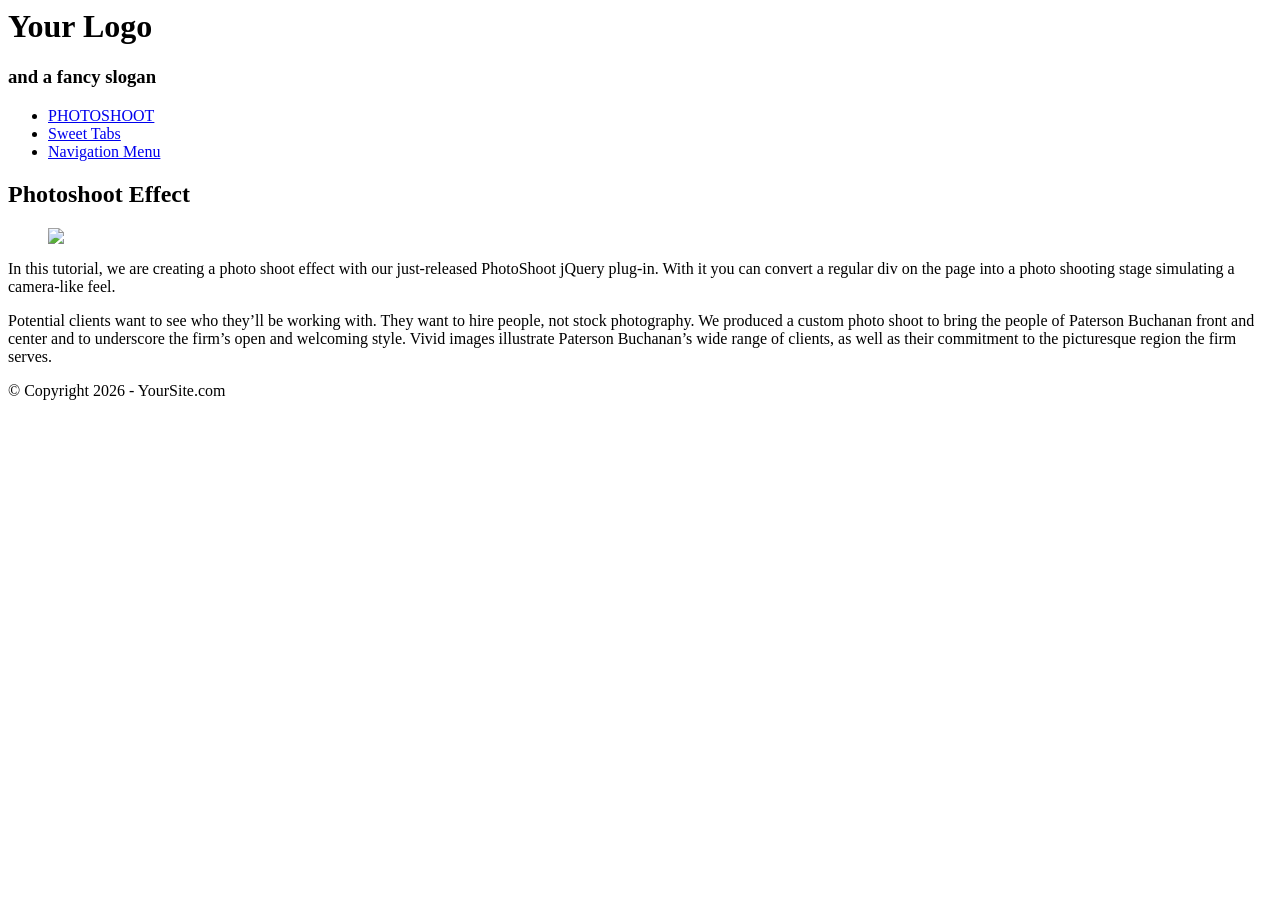
==== index.html @ 6f68d40e "Update index.html" ====
<html lang="en">
<head>
    <meta charset="UTF-8">
    <title>Photo Shoot Effect</title>
     <meta name="viewport" content="width=device-width, initial-scale=1.0">
    <link rel="stylesheet" type="text/css" href="photo-shoot-effect.css"/>
    
</head>
<body>
<header>
    <h1>Your Logo</h1>
    <h3>and a fancy slogan</h3>
    <nav>
        <ul>
            <li><a href="#">PHOTOSHOOT</a></li>
            <li><a href="#" title="sweet tabs">Sweet Tabs</a></li>
            <li><a href="#">Navigation Menu</a></li>
        </ul>
    </nav>
</header>

<main>
    <article>
        <h2>Photoshoot Effect</h2>
        <div class="article-content">
            <figure>
                <img src="images/photo.jpg"/>
            </figure>
            <p>
                In this tutorial, we are creating a photo shoot effect with our just-released PhotoShoot jQuery
                plug-in. With it you can convert a regular div on the page into a photo shooting stage simulating a
                camera-like feel.
            </p>
            <p>
                Potential clients want to see who they’ll be working with. They want to hire people, not stock
                photography. We produced a custom photo shoot to bring the people of Paterson Buchanan front and
                center and to underscore the firm’s open and welcoming style. Vivid images illustrate Paterson
                Buchanan’s wide range of clients, as well as their commitment to the picturesque region the firm
                serves.
            </p>
        </div>
    </article>
</main>

<footer>
    &copy; Copyright 2026 - YourSite.com
</footer>
</body>
</html>
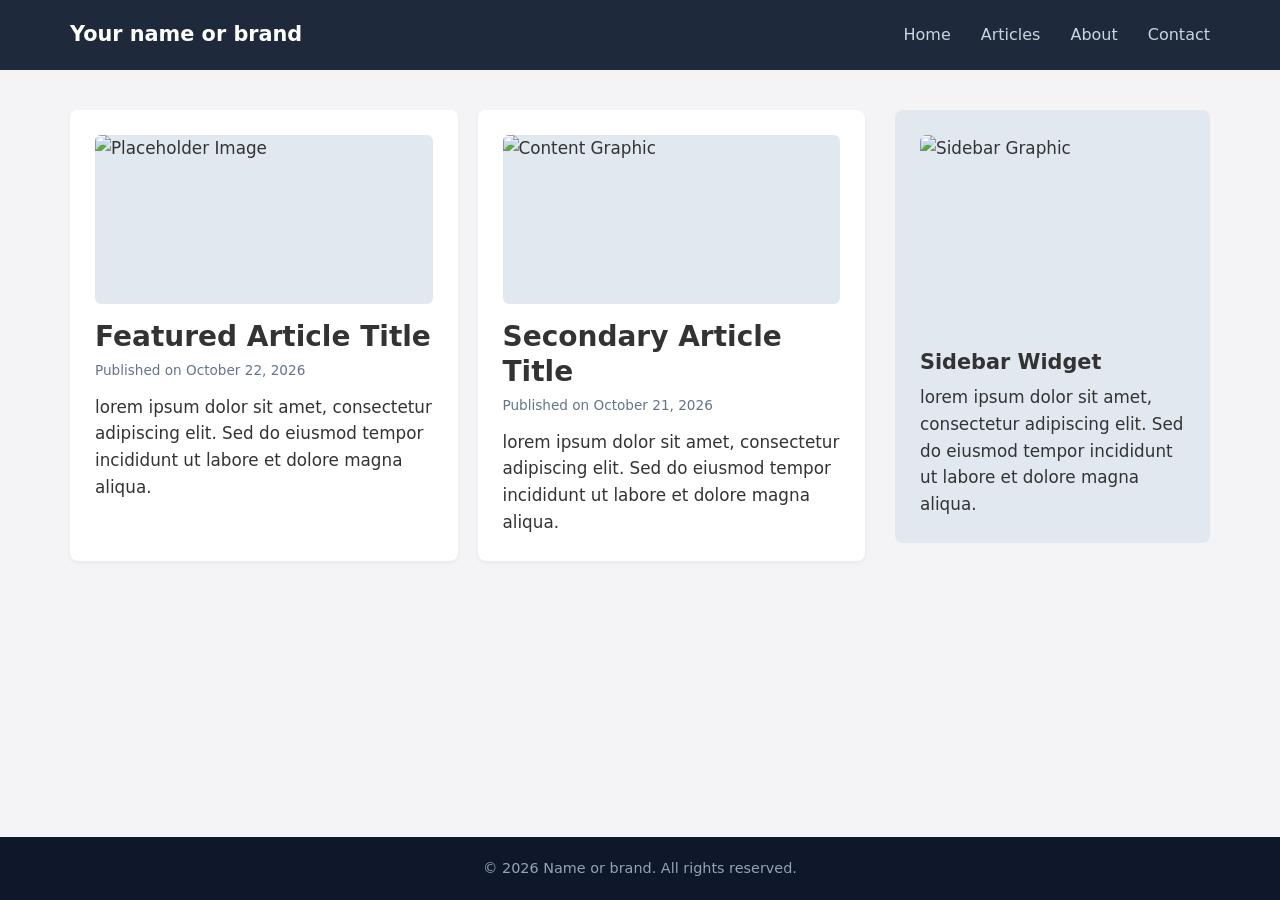
==== commit 7450360a: "Reset" ====
--- a/index.html
+++ b/index.html
@@ -1,50 +1,89 @@
-
+<!DOCTYPE html>
 <html lang="en">
 <head>
     <meta charset="UTF-8">
-    <title>Photo Shoot Effect</title>
-     <meta name="viewport" content="width=device-width, initial-scale=1.0">
-    <link rel="stylesheet" type="text/css" href="photo-shoot-effect.css"/>
+    <meta name="viewport" content="width=device-width, initial-scale=1.0">
+    <title>My First JavaScript Website</title>
     
+    <!-- Meta Description for SEO -->
+     <!-- The meta description provides a brief summary of the page content for search engines. -->
+    <meta name="description" content="A modern, responsive HTML starter template.">
+    <!-- Meta Keywords for SEO  - The meta keywords help search engines understand the main topics of the page.-->
+    <meta name="keywords" content="HTML, CSS, JavaScript, Responsive Design, Starter Template">
+    <!-- Meta Author for SEO -->
+    <meta name="author" content="Your Name">
+    <!-- External CSS link -->
+    <link rel="stylesheet" href="css/styles.css">    
 </head>
 <body>
-<header>
-    <h1>Your Logo</h1>
-    <h3>and a fancy slogan</h3>
-    <nav>
-        <ul>
-            <li><a href="#">PHOTOSHOOT</a></li>
-            <li><a href="#" title="sweet tabs">Sweet Tabs</a></li>
-            <li><a href="#">Navigation Menu</a></li>
-        </ul>
-    </nav>
-</header>
 
-<main>
-    <article>
-        <h2>Photoshoot Effect</h2>
-        <div class="article-content">
-            <figure>
-                <img src="images/photo.jpg"/>
-            </figure>
-            <p>
-                In this tutorial, we are creating a photo shoot effect with our just-released PhotoShoot jQuery
-                plug-in. With it you can convert a regular div on the page into a photo shooting stage simulating a
-                camera-like feel.
-            </p>
-            <p>
-                Potential clients want to see who they’ll be working with. They want to hire people, not stock
-                photography. We produced a custom photo shoot to bring the people of Paterson Buchanan front and
-                center and to underscore the firm’s open and welcoming style. Vivid images illustrate Paterson
-                Buchanan’s wide range of clients, as well as their commitment to the picturesque region the firm
-                serves.
-            </p>
+    <!-- Header / Nav -->
+    <header>
+        <div class="container">
+            <div class="logo">
+                <h2>Your name or brand </h2>
+            </div>
+
+            <!-- CSS-only toggle: the hidden checkbox holds the open/closed state,
+                 the label is the visible hamburger, and :checked ~ nav opens the drawer 
+                 THIS IS A CSS-ONLY SOLUTION ,ONLY USED FOR CLASS -->
+            <input type="checkbox" id="menu-checkbox" class="menu-checkbox" aria-label="Toggle Navigation" aria-controls="navbar">
+            <label for="menu-checkbox" class="menu-toggle" aria-hidden="true">
+                <span></span>
+                <span></span>
+                <span></span>
+            </label>
+
+            <!-- Navigation Menu  -->
+            <nav id="navbar">
+                <ul>
+                    <li><a href="#">Home</a></li>
+                    <li><a href="#">Articles</a></li>
+                    <li><a href="#">About</a></li>
+                    <li><a href="#">Contact</a></li>
+                </ul>
+            </nav>
         </div>
-    </article>
-</main>
+    </header>
 
-<footer>
-    &copy; Copyright 2026 - YourSite.com
-</footer>
+    <!-- Main Dynamic Content Wrapper -->
+    <div class="container content-wrapper">
+
+        <main>
+            <article>
+                <img src="https://picsum.photos/1200/600?random=1" alt="Placeholder Image" width="1200" height="600" loading="lazy">
+                <h2>Featured Article Title</h2>
+                <div class="article-meta">Published on October 22, 2026</div>
+                <p>lorem ipsum dolor sit amet, consectetur adipiscing elit. Sed do eiusmod tempor incididunt ut labore et dolore magna aliqua.</p>
+            </article>
+
+            <article>
+                <img src="https://picsum.photos/1200/600?random=2" alt="Content Graphic" width="1200" height="600" loading="lazy">
+                <h2>Secondary Article Title</h2>
+                <div class="article-meta">Published on October 21, 2026</div>
+                <p>lorem ipsum dolor sit amet, consectetur adipiscing elit. Sed do eiusmod tempor incididunt ut labore et dolore magna aliqua.</p>
+            </article>
+        </main>
+
+        <aside>
+            <img src="https://picsum.photos/800/600?random=3" alt="Sidebar Graphic" width="800" height="600" loading="lazy">
+            <h3>Sidebar Widget</h3>
+            <p>lorem ipsum dolor sit amet, consectetur adipiscing elit. Sed do eiusmod tempor incididunt ut labore et dolore magna aliqua.</p>
+        </aside>
+
+    </div>
+
+    <!-- Footer -->
+    <footer>
+        <div class="container">
+            <p>&copy; 2026 Name or brand. All rights reserved.</p>
+        </div>
+    </footer>
+
+<!--    Add javascript code here-->
+    <script> 
+    
+
+    </script>
 </body>
-</html>+</html>
--- a/css/styles.css
+++ b/css/styles.css
@@ -0,0 +1,324 @@
+/* 1. Mobile-First Core Reset */
+        *, *::before, *::after {
+            box-sizing: border-box;
+            margin: 0;
+            padding: 0;
+        }
+
+        html {
+            -webkit-text-size-adjust: 100%; /* Stops iOS from inflating text on rotate */
+            text-size-adjust: 100%;
+        }
+
+        html, body {
+            width: 100%;
+            max-width: 100%;
+            overflow-x: hidden; /* Hard safety block against horizontal scrolling */
+            overflow-x: clip; /* Same block, but keeps sticky header/sidebar working */
+        }
+
+        body {
+            font-family: system-ui, -apple-system, BlinkMacSystemFont, 'Segoe UI', Roboto, sans-serif;
+            font-size: clamp(0.95rem, 0.9rem + 0.25vw, 1.05rem); /* Fluid base text */
+            line-height: 1.6;
+            color: #333;
+            background-color: #f4f4f6;
+            display: flex;
+            flex-direction: column;
+            min-height: 100vh;
+            min-height: 100dvh; /* Accounts for mobile browser toolbars */
+            overflow-wrap: break-word; /* Long words/URLs wrap instead of overflowing */
+        }
+
+        /* Fluid Typography Scale */
+        h2 {
+            font-size: clamp(1.25rem, 1rem + 1.2vw, 1.75rem);
+            line-height: 1.25;
+            margin-bottom: 6px;
+        }
+
+        h3 {
+            font-size: clamp(1.1rem, 1rem + 0.6vw, 1.3rem);
+            line-height: 1.3;
+            margin-bottom: 8px;
+        }
+
+        /* 2. Fluid Layout Containers */
+        .container {
+            width: 100%;
+            max-width: 1200px;
+            margin: 0 auto;
+            /* Fluid side padding that also respects notches/rounded corners */
+            padding-left: max(clamp(15px, 4vw, 30px), env(safe-area-inset-left));
+            padding-right: max(clamp(15px, 4vw, 30px), env(safe-area-inset-right));
+        }
+
+        /* 3. Fully Fluid Media Rules */
+        img {
+            width: 100%; /* Forces image to fit content width */
+            max-width: 100%;
+            height: auto; /* Maintains proportional aspect ratio */
+            aspect-ratio: 2 / 1; /* Reserves space before load to avoid layout shift */
+            object-fit: cover;
+            display: block;
+            border-radius: 6px;
+            margin-bottom: 15px;
+            background-color: #e2e8f0;
+        }
+
+        aside img {
+            aspect-ratio: 4 / 3;
+        }
+
+        /* Header Layout & Shells */
+        header {
+            background-color: #1e293b;
+            color: #fff;
+            position: sticky;
+            top: 0;
+            z-index: 10;
+            width: 100%;
+            padding-top: env(safe-area-inset-top);
+        }
+
+        header .container {
+            display: flex;
+            justify-content: space-between;
+            align-items: center;
+            gap: 15px;
+            height: 64px;
+        }
+
+        .logo {
+            min-width: 0; /* Lets the logo shrink on very narrow screens */
+        }
+
+        .logo h2 {
+            font-size: clamp(1.1rem, 1rem + 0.5vw, 1.3rem);
+            margin: 0;
+            white-space: nowrap;
+            overflow: hidden;
+            text-overflow: ellipsis;
+        }
+
+        /* Hidden checkbox that stores the menu's open/closed state.
+           Visually hidden (not display:none) so keyboard users can still Tab to it and press Space */
+        .menu-checkbox {
+            position: absolute;
+            width: 1px;
+            height: 1px;
+            opacity: 0;
+            overflow: hidden;
+            clip: rect(0 0 0 0);
+            white-space: nowrap;
+        }
+
+        /* Hamburger Drawer Toggle Button (the checkbox's label) */
+        .menu-toggle {
+            display: flex;
+            flex-direction: column;
+            justify-content: center;
+            align-items: center;
+            gap: 5px;
+            cursor: pointer;
+            background: none;
+            border: none;
+            z-index: 20;
+            width: 44px; /* Minimum comfortable touch target */
+            height: 44px;
+            flex-shrink: 0;
+            border-radius: 6px;
+        }
+
+        .menu-checkbox:focus-visible + .menu-toggle {
+            outline: 2px solid #fff;
+            outline-offset: 2px;
+        }
+
+        .menu-toggle span {
+            display: block;
+            width: 25px;
+            height: 3px;
+            background-color: #fff;
+            transition: transform 0.3s ease, opacity 0.3s ease;
+            border-radius: 2px;
+        }
+
+        /* Mobile Drawer Architecture */
+        nav {
+            position: absolute;
+            top: 100%;
+            left: 0;
+            width: 100%;
+            background-color: #1e293b;
+            max-height: 0;
+            overflow: hidden;
+            visibility: hidden; /* Keeps hidden links out of the tab order */
+            transition: max-height 0.3s ease-in-out, visibility 0.3s;
+            box-shadow: 0 4px 6px rgba(0,0,0,0.1);
+        }
+
+        .menu-checkbox:checked ~ nav {
+            max-height: calc(100dvh - 64px);
+            overflow-y: auto;
+            visibility: visible;
+        }
+
+        nav ul {
+            display: flex;
+            flex-direction: column;
+            list-style: none;
+            padding: 10px max(clamp(15px, 4vw, 30px), env(safe-area-inset-left)) 20px;
+            gap: 4px;
+        }
+
+        nav a {
+            color: #cbd5e1;
+            text-decoration: none;
+            font-weight: 500;
+            font-size: 1.1rem;
+            display: block;
+            padding: 10px 0;
+        }
+
+        nav a:hover,
+        nav a:focus-visible {
+            color: #fff;
+        }
+
+        /* Mobile Menu Bar Transform Animations */
+        .menu-checkbox:checked + .menu-toggle span:nth-child(1) {
+            transform: translateY(8px) rotate(45deg);
+        }
+        .menu-checkbox:checked + .menu-toggle span:nth-child(2) {
+            opacity: 0;
+        }
+        .menu-checkbox:checked + .menu-toggle span:nth-child(3) {
+            transform: translateY(-8px) rotate(-45deg);
+        }
+
+        /* 4. Flexible Article Columns */
+        .content-wrapper {
+            display: flex;
+            flex-direction: column; /* Stacked layout for Mobile */
+            gap: clamp(20px, 3vw, 30px);
+            padding-top: clamp(20px, 4vw, 40px);
+            padding-bottom: clamp(20px, 4vw, 40px);
+            flex: 1;
+            width: 100%;
+        }
+
+        main {
+            width: 100%;
+            min-width: 0; /* Prevents flex children from overflowing */
+            display: grid;
+            grid-template-columns: 1fr;
+            gap: 20px;
+        }
+
+        article {
+            background: #fff;
+            padding: clamp(15px, 3vw, 25px);
+            border-radius: 8px;
+            box-shadow: 0 2px 4px rgba(0,0,0,0.05);
+            width: 100%;
+            min-width: 0;
+        }
+
+        .article-meta {
+            font-size: 0.85rem;
+            color: #64748b;
+            margin-bottom: 12px;
+        }
+
+        aside {
+            width: 100%; /* Full width on mobile layouts */
+            min-width: 0;
+            background: #e2e8f0;
+            padding: clamp(15px, 3vw, 25px);
+            border-radius: 8px;
+        }
+
+        /* Footer */
+        footer {
+            background-color: #0f172a;
+            color: #94a3b8;
+            text-align: center;
+            padding: 20px 0;
+            padding-bottom: max(20px, env(safe-area-inset-bottom));
+            margin-top: auto;
+            width: 100%;
+            font-size: 0.9rem;
+        }
+
+        /* 5. Tablet Mode (Screens 768px wide and up) */
+        @media (min-width: 768px) {
+            .menu-checkbox,
+            .menu-toggle {
+                display: none; /* Plenty of room for an inline nav */
+            }
+
+            nav {
+                position: static;
+                max-height: none;
+                visibility: visible;
+                background: none;
+                box-shadow: none;
+                overflow: visible;
+                width: auto;
+            }
+
+            nav ul {
+                flex-direction: row;
+                padding: 0;
+                gap: clamp(15px, 2.5vw, 30px);
+            }
+
+            nav a {
+                font-size: 1rem;
+                padding: 8px 0;
+            }
+
+            /* Article cards sit side by side; sidebar spans below */
+            main {
+                grid-template-columns: repeat(2, 1fr);
+            }
+
+            header .container {
+                height: 70px;
+            }
+        }
+
+        /* 6. Desktop Mode (Screens 992px wide and up) */
+        @media (min-width: 992px) {
+            /* Main Side-by-Side Flex Split */
+            .content-wrapper {
+                flex-direction: row;
+                align-items: flex-start;
+            }
+
+            main {
+                flex: 3; /* Allocates 75% width space */
+                grid-template-columns: 1fr;
+            }
+
+            aside {
+                flex: 1; /* Allocates 25% width space */
+                position: sticky;
+                top: 90px; /* Stays in view below the sticky header */
+            }
+        }
+
+        /* 7. Wide Desktop (Screens 1200px wide and up) */
+        @media (min-width: 1200px) {
+            main {
+                grid-template-columns: repeat(2, 1fr);
+            }
+        }
+
+        /* Respect users who prefer less animation */
+        @media (prefers-reduced-motion: reduce) {
+            *, *::before, *::after {
+                transition: none !important;
+            }
+        }
